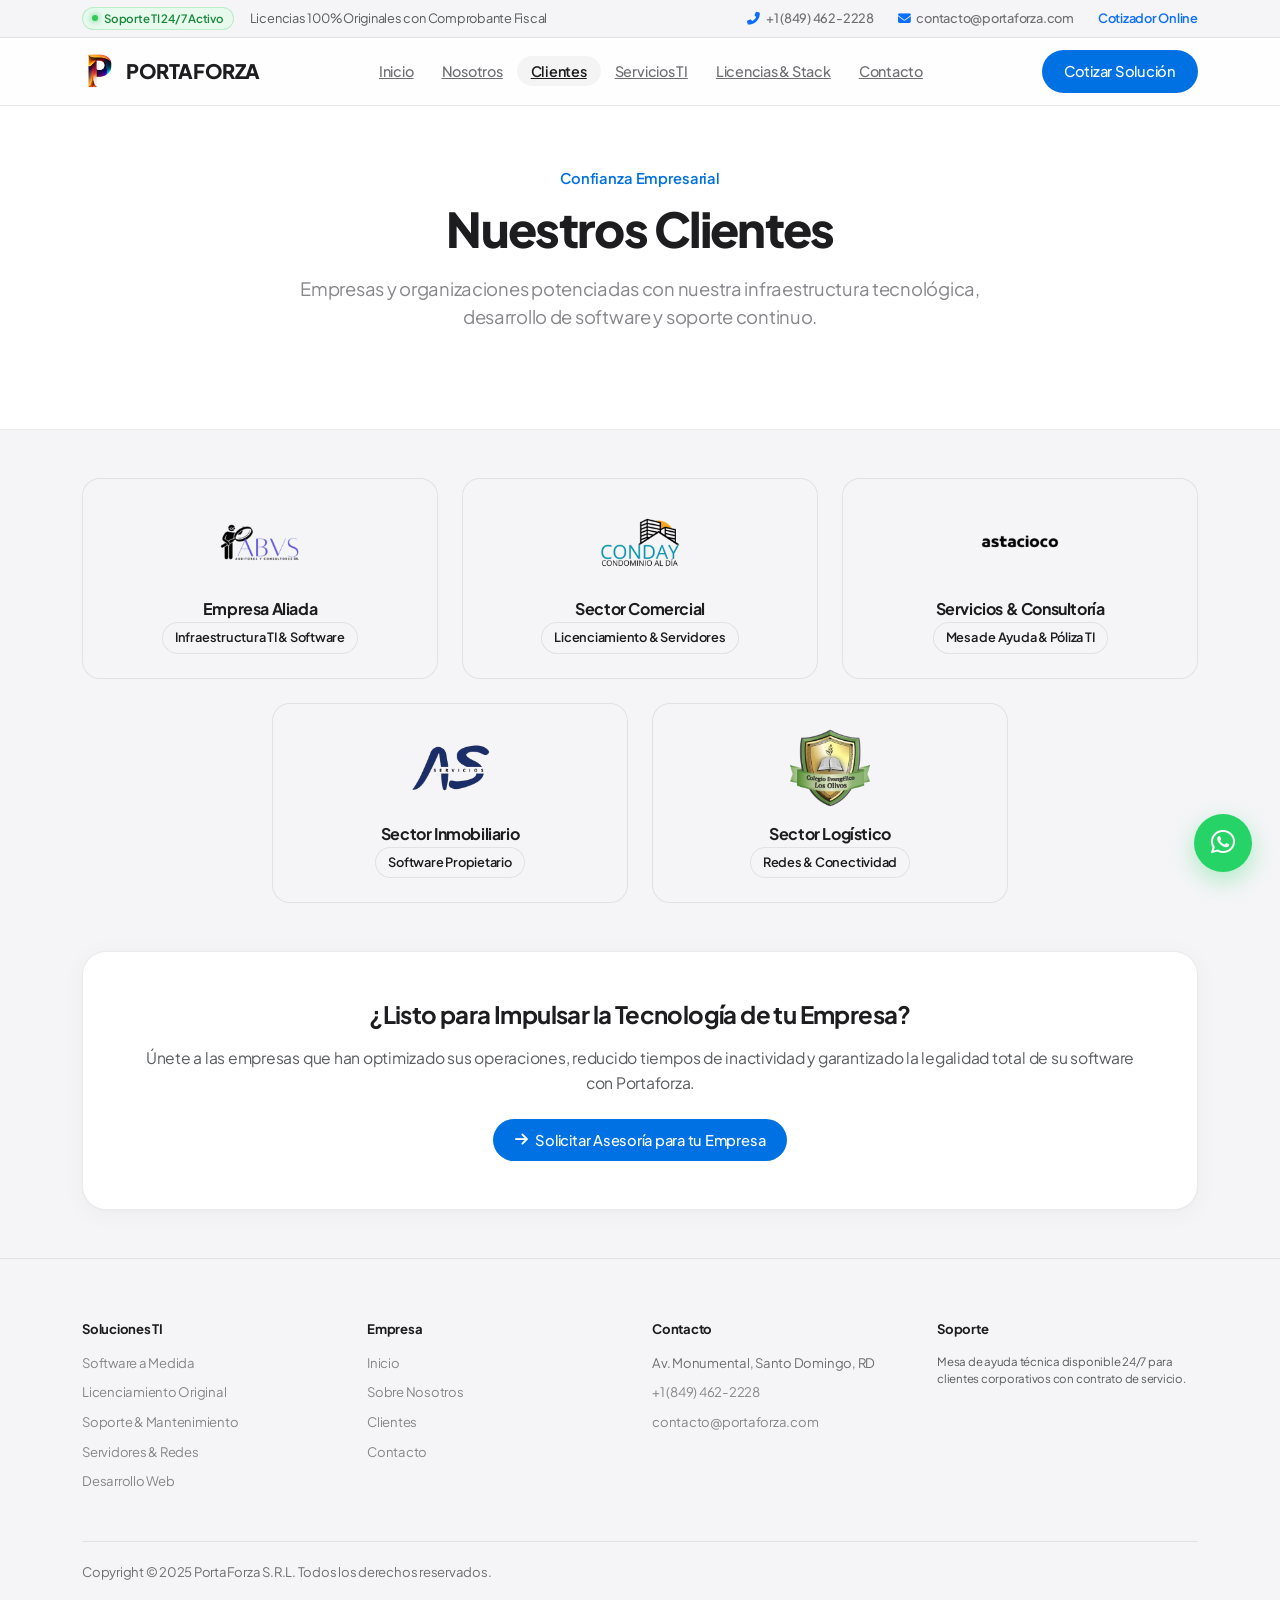
==== public/pags/clientes.html @ b7e05b94 "feat: rediseño web corporativo de Portaforza con arquitectura enterprise, 5 pilares TI y catálogo in" ====
<!DOCTYPE html>
<html lang="es">
<head>
    <meta charset="UTF-8">
    <meta name="viewport" content="width=device-width, initial-scale=1.0, maximum-scale=5.0, viewport-fit=cover">
    <title>Nuestros Clientes | PORTAFORZA Soluciones Tecnológicas</title>
    <meta name="description" content="Conoce las empresas y organizaciones que confían en las soluciones de infraestructura TI, desarrollo de software a medida y licenciamiento de Portaforza.">
    <meta name="robots" content="index, follow">
    <meta name="theme-color" content="#ffffff">

    <!-- Favicon -->
    <link rel="icon" href="../img/imageLogoPeque.ico" type="image/x-icon">
    <link rel="apple-touch-icon" href="../img/imageLogoPeque.png">

    <!-- Tipografía & Estilos -->
    <link rel="preconnect" href="https://fonts.googleapis.com">
    <link rel="preconnect" href="https://fonts.gstatic.com" crossorigin>
    <link href="https://cdn.jsdelivr.net/npm/bootstrap@5.3.2/dist/css/bootstrap.min.css" rel="stylesheet" crossorigin="anonymous">
    <link rel="stylesheet" href="https://cdnjs.cloudflare.com/ajax/libs/font-awesome/6.4.2/css/all.min.css" crossorigin="anonymous">
    <link rel="stylesheet" href="../css/styles.css">
</head>

<body>

    <!-- TOP UTILITY BAR -->
    <div class="top-utility-bar">
        <div class="container d-flex justify-content-between align-items-center">
            <div class="d-flex align-items-center gap-3">
                <span class="badge-live">Soporte TI 24/7 Activo</span>
                <span class="d-none d-md-inline text-muted">Licencias 100% Originales con Comprobante Fiscal</span>
            </div>
            <div class="d-flex align-items-center gap-4">
                <a href="tel:+18494622228"><i class="fas fa-phone-alt me-1 text-primary"></i> +1 (849) 462-2228</a>
                <a href="mailto:contacto@portaforza.com" class="d-none d-sm-inline"><i class="fas fa-envelope me-1 text-primary"></i> contacto@portaforza.com</a>
                <a href="../index.html#cotizador" class="fw-semibold text-primary d-none d-lg-inline">Cotizador Online</a>
            </div>
        </div>
    </div>

    <!-- NAVBAR FROSTED GLASS -->
    <nav class="navbar navbar-expand-lg navbar-pf">
        <div class="container">
            <a class="navbar-brand-custom" href="../index.html">
                <img src="../img/navLOGOimg.png" alt="PortaForza">
                <span>PORTAFORZA</span>
            </a>
            
            <button class="navbar-toggler border-0" type="button" data-bs-toggle="collapse" data-bs-target="#navbarEnterprise" aria-controls="navbarEnterprise" aria-expanded="false" aria-label="Menú">
                <i class="fas fa-bars text-dark fs-5"></i>
            </button>

            <div class="collapse navbar-collapse navbar-collapse-custom" id="navbarEnterprise">
                <ul class="navbar-nav mx-auto">
                    <li class="nav-item">
                        <a class="nav-link-custom" href="../index.html">Inicio</a>
                    </li>
                    <li class="nav-item">
                        <a class="nav-link-custom" href="nosotros.html">Nosotros</a>
                    </li>
                    <li class="nav-item">
                        <a class="nav-link-custom active" href="clientes.html">Clientes</a>
                    </li>
                    <li class="nav-item">
                        <a class="nav-link-custom" href="servicios.html">Servicios TI</a>
                    </li>
                    <li class="nav-item">
                        <a class="nav-link-custom" href="../index.html#catalogo">Licencias & Stack</a>
                    </li>
                    <li class="nav-item">
                        <a class="nav-link-custom" href="contacto.html">Contacto</a>
                    </li>
                </ul>
                <div class="d-flex align-items-center gap-2 mt-3 mt-lg-0">
                    <a href="../index.html#cotizador" class="btn-apple-primary">
                        Cotizar Solución
                    </a>
                </div>
            </div>
        </div>
    </nav>

    <!-- HEADER DE PÁGINA (Apple Style) -->
    <header class="hero-apple" style="padding: 60px 0 65px;">
        <div class="container text-center">
            <span class="hero-eyebrow">Confianza Empresarial</span>
            <h1 class="hero-headline" style="font-size: 3rem;">Nuestros Clientes</h1>
            <p class="hero-subhead mx-auto" style="font-size: 1.15rem;">
                Empresas y organizaciones potenciadas con nuestra infraestructura tecnológica, desarrollo de software y soporte continuo.
            </p>
        </div>
    </header>

    <!-- CONTENIDO DE CLIENTES -->
    <main class="py-5">
        <div class="container">
            
            <!-- Grid de Logos de Clientes -->
            <div class="row g-4 mb-5 justify-content-center">
                <div class="col-lg-4 col-md-6">
                    <div class="catalog-card-apple p-4 text-center d-flex flex-column align-items-center justify-content-center" style="min-height: 200px;">
                        <img src="../img/1-removebg-preview.png" alt="Cliente Corporativo" style="max-height: 80px; max-width: 180px; object-fit: contain;" class="mb-3">
                        <h6 class="fw-bold mb-1">Empresa Aliada</h6>
                        <span class="apple-pill-tag">Infraestructura TI & Software</span>
                    </div>
                </div>

                <div class="col-lg-4 col-md-6">
                    <div class="catalog-card-apple p-4 text-center d-flex flex-column align-items-center justify-content-center" style="min-height: 200px;">
                        <img src="../img/2-removebg-preview.png" alt="Cliente Corporativo" style="max-height: 80px; max-width: 180px; object-fit: contain;" class="mb-3">
                        <h6 class="fw-bold mb-1">Sector Comercial</h6>
                        <span class="apple-pill-tag">Licenciamiento & Servidores</span>
                    </div>
                </div>

                <div class="col-lg-4 col-md-6">
                    <div class="catalog-card-apple p-4 text-center d-flex flex-column align-items-center justify-content-center" style="min-height: 200px;">
                        <img src="../img/3-removebg-preview.png" alt="Cliente Corporativo" style="max-height: 80px; max-width: 180px; object-fit: contain;" class="mb-3">
                        <h6 class="fw-bold mb-1">Servicios & Consultoría</h6>
                        <span class="apple-pill-tag">Mesa de Ayuda & Póliza TI</span>
                    </div>
                </div>

                <div class="col-lg-4 col-md-6">
                    <div class="catalog-card-apple p-4 text-center d-flex flex-column align-items-center justify-content-center" style="min-height: 200px;">
                        <img src="../img/4-removebg-preview.png" alt="Cliente Corporativo" style="max-height: 80px; max-width: 180px; object-fit: contain;" class="mb-3">
                        <h6 class="fw-bold mb-1">Sector Inmobiliario</h6>
                        <span class="apple-pill-tag">Software Propietario</span>
                    </div>
                </div>

                <div class="col-lg-4 col-md-6">
                    <div class="catalog-card-apple p-4 text-center d-flex flex-column align-items-center justify-content-center" style="min-height: 200px;">
                        <img src="../img/6-removebg-preview.png" alt="Cliente Corporativo" style="max-height: 80px; max-width: 180px; object-fit: contain;" class="mb-3">
                        <h6 class="fw-bold mb-1">Sector Logístico</h6>
                        <span class="apple-pill-tag">Redes & Conectividad</span>
                    </div>
                </div>
            </div>

            <!-- Bento Card de Testimonios y Garantía -->
            <div class="bento-card p-5 text-center">
                <h4 class="fw-bold mb-3">¿Listo para Impulsar la Tecnología de tu Empresa?</h4>
                <p class="text-muted max-w-700 mx-auto mb-4">
                    Únete a las empresas que han optimizado sus operaciones, reducido tiempos de inactividad y garantizado la legalidad total de su software con Portaforza.
                </p>
                <div>
                    <a href="contacto.html" class="btn-apple-primary">
                        <i class="fas fa-arrow-right"></i> Solicitar Asesoría para tu Empresa
                    </a>
                </div>
            </div>

        </div>
    </main>

    <!-- FOOTER APPLE STYLE -->
    <footer class="footer-apple">
        <div class="container">
            <div class="row g-4">
                <div class="col-lg-3 col-md-6">
                    <div class="footer-apple-title">Soluciones TI</div>
                    <ul class="footer-apple-list">
                        <li><a href="servicios.html#software">Software a Medida</a></li>
                        <li><a href="../index.html#catalogo">Licenciamiento Original</a></li>
                        <li><a href="servicios.html#soporte">Soporte & Mantenimiento</a></li>
                        <li><a href="servicios.html#servidores">Servidores & Redes</a></li>
                        <li><a href="servicios.html#web">Desarrollo Web</a></li>
                    </ul>
                </div>

                <div class="col-lg-3 col-md-6">
                    <div class="footer-apple-title">Empresa</div>
                    <ul class="footer-apple-list">
                        <li><a href="../index.html">Inicio</a></li>
                        <li><a href="nosotros.html">Sobre Nosotros</a></li>
                        <li><a href="clientes.html">Clientes</a></li>
                        <li><a href="contacto.html">Contacto</a></li>
                    </ul>
                </div>

                <div class="col-lg-3 col-md-6">
                    <div class="footer-apple-title">Contacto</div>
                    <ul class="footer-apple-list">
                        <li>Av. Monumental, Santo Domingo, RD</li>
                        <li><a href="tel:+18494622228">+1 (849) 462-2228</a></li>
                        <li><a href="mailto:contacto@portaforza.com">contacto@portaforza.com</a></li>
                    </ul>
                </div>

                <div class="col-lg-3 col-md-6">
                    <div class="footer-apple-title">Soporte</div>
                    <p class="text-muted small">Mesa de ayuda técnica disponible 24/7 para clientes corporativos con contrato de servicio.</p>
                </div>
            </div>

            <div class="footer-bottom-apple">
                <div>Copyright &copy; 2025 PortaForza S.R.L. Todos los derechos reservados.</div>
            </div>
        </div>
    </footer>

    <!-- BOTÓN FLOTANTE DE WHATSAPP -->
    <a href="https://wa.me/18494622228?text=Hola%20Portaforza,%20deseo%20informaci%C3%B3n%20para%20mi%20empresa." target="_blank" class="floating-whatsapp-btn" aria-label="Contactar por WhatsApp">
        <i class="fab fa-whatsapp"></i>
        <span class="tooltip-text">Chatea con un Especialista</span>
    </a>

    <script src="https://cdn.jsdelivr.net/npm/bootstrap@5.3.2/dist/js/bootstrap.bundle.min.js"></script>
    <script src="../js/script.js"></script>
</body>
</html>
---- public/css/styles.css ----
@import url('https://fonts.googleapis.com/css2?family=Plus+Jakarta+Sans:ital,wght@0,300;0,400;0,500;0,600;0,700;0,800;1,400;1,600&family=JetBrains+Mono:wght@400;500;600&display=swap');

:root {
  /* Paleta Apple / Clean Tech Pro */
  --apple-bg: #f5f5f7;
  --apple-card: #ffffff;
  --apple-surface-hover: #ffffff;
  --apple-dark-section: #000000;
  --apple-dark-card: #161617;
  
  /* Textos Apple */
  --apple-text-primary: #1d1d1f;
  --apple-text-secondary: #86868b;
  --apple-text-muted: #6e6e73;
  --apple-text-light: #f5f5f7;
  --apple-text-light-subtle: #a1a1a6;

  /* Colores de Acento */
  --apple-blue: #0071e3;
  --apple-blue-hover: #0077ed;
  --apple-blue-light: #e8f2fc;
  --apple-green: #34c759;
  --apple-indigo: #5856d6;
  --apple-cyan: #30b0c7;

  /* Bordes & Sombras */
  --apple-border: rgba(0, 0, 0, 0.08);
  --apple-border-light: rgba(255, 255, 255, 0.12);
  --apple-shadow-card: 0 4px 24px rgba(0, 0, 0, 0.04), 0 1px 2px rgba(0, 0, 0, 0.02);
  --apple-shadow-hover: 0 16px 36px rgba(0, 0, 0, 0.08), 0 2px 6px rgba(0, 0, 0, 0.03);
  --apple-shadow-hero: 0 20px 40px rgba(0, 0, 0, 0.06);

  /* Radios & Transiciones */
  --apple-radius-sm: 12px;
  --apple-radius-md: 18px;
  --apple-radius-lg: 24px;
  --apple-radius-xl: 30px;
  --apple-radius-pill: 980px;
  --transition-apple: 0.3s cubic-bezier(0.25, 0.1, 0.25, 1);
  --transition-fast: 0.2s ease;
}

/* Base */
*, *::before, *::after {
  box-sizing: border-box;
}

html {
  scroll-behavior: smooth;
  scroll-padding-top: 85px; /* Offset para que el navbar sticky no tape los títulos de sección */
}

/* Transición suave de entrada/salida de página estilo Apple */
body {
  font-family: 'Plus Jakarta Sans', -apple-system, BlinkMacSystemFont, "SF Pro Text", "SF Pro Icons", "Helvetica Neue", Helvetica, Arial, sans-serif;
  color: var(--apple-text-primary);
  background-color: var(--apple-bg);
  line-height: 1.5;
  letter-spacing: -0.015em;
  overflow-x: hidden;
  padding-top: 0;
  opacity: 1;
  transition: opacity 0.22s cubic-bezier(0.25, 0.1, 0.25, 1);
}

body.page-transition-exit {
  opacity: 0;
}

/* Margen de scroll para todas las secciones con ID */
section[id], header[id], div[id] {
  scroll-margin-top: 85px;
}

/* Tipografía */
h1, h2, h3, h4, h5, h6 {
  font-weight: 700;
  color: var(--apple-text-primary);
  letter-spacing: -0.025em;
}

.mono-tag {
  font-family: 'JetBrains Mono', monospace;
  font-size: 0.78rem;
  letter-spacing: 0.04em;
  text-transform: uppercase;
}

/* TOP UTILITY BAR (Estilo Claro / Clean) */
.top-utility-bar {
  position: relative;
  width: 100%;
  height: 38px;
  background: var(--apple-bg);
  color: var(--apple-text-muted);
  font-size: 0.8rem;
  z-index: 1040;
  border-bottom: 1px solid var(--apple-border);
  display: flex;
  align-items: center;
}

.top-utility-bar a {
  color: var(--apple-text-muted);
  text-decoration: none;
  font-weight: 500;
  transition: color var(--transition-fast);
}

.top-utility-bar a:hover {
  color: var(--apple-blue);
}

.top-utility-bar .badge-live {
  display: inline-flex;
  align-items: center;
  gap: 6px;
  background: #e8f9ee;
  color: #1a893b;
  border: 1px solid rgba(52, 199, 89, 0.25);
  padding: 2px 9px;
  border-radius: var(--apple-radius-pill);
  font-size: 0.72rem;
  font-weight: 600;
}

.badge-live::before {
  content: '';
  width: 6px;
  height: 6px;
  border-radius: 50%;
  background: #34c759;
  box-shadow: 0 0 6px #34c759;
}

/* NAVBAR APPLE STYLE (Sticky Frosted Glass) */
.navbar-pf {
  position: sticky;
  top: 0;
  left: 0;
  width: 100%;
  min-height: 68px;
  background: rgba(255, 255, 255, 0.88);
  backdrop-filter: saturate(180%) blur(20px);
  -webkit-backdrop-filter: saturate(180%) blur(20px);
  border-bottom: 1px solid var(--apple-border);
  z-index: 1030;
  display: flex;
  align-items: center;
  transition: background-color var(--transition-fast), box-shadow var(--transition-fast);
}

.navbar-pf.scrolled {
  background: rgba(255, 255, 255, 0.98);
  box-shadow: 0 4px 20px rgba(0, 0, 0, 0.06);
}

.navbar-brand-custom {
  display: flex;
  align-items: center;
  gap: 10px;
  text-decoration: none;
  font-weight: 800;
  font-size: 1.25rem;
  color: var(--apple-text-primary);
  letter-spacing: -0.02em;
}

.navbar-brand-custom img {
  height: 34px;
  width: auto;
}

.navbar-brand-custom span {
  color: var(--apple-text-primary);
  font-weight: 800;
}

.nav-link-custom {
  color: var(--apple-text-muted) !important;
  font-weight: 500;
  font-size: 0.9rem;
  padding: 6px 14px !important;
  border-radius: var(--apple-radius-pill);
  transition: all var(--transition-fast);
}

.nav-link-custom:hover {
  color: var(--apple-text-primary) !important;
}

.nav-link-custom.active {
  color: var(--apple-text-primary) !important;
  font-weight: 600;
  background: rgba(0, 0, 0, 0.04);
}

/* BOTONES ESTILO APPLE */
.btn-apple-primary {
  background-color: var(--apple-blue);
  color: #ffffff;
  font-weight: 500;
  font-size: 0.92rem;
  padding: 10px 22px;
  border-radius: var(--apple-radius-pill);
  border: none;
  display: inline-flex;
  align-items: center;
  gap: 8px;
  transition: all var(--transition-fast);
  text-decoration: none;
}

.btn-apple-primary:hover {
  background-color: var(--apple-blue-hover);
  color: #ffffff;
  transform: scale(1.02);
}

.btn-apple-secondary {
  background: rgba(0, 0, 0, 0.05);
  color: var(--apple-text-primary);
  font-weight: 500;
  font-size: 0.92rem;
  padding: 10px 22px;
  border-radius: var(--apple-radius-pill);
  border: 1px solid var(--apple-border);
  display: inline-flex;
  align-items: center;
  gap: 8px;
  transition: all var(--transition-fast);
  text-decoration: none;
}

.btn-apple-secondary:hover {
  background: rgba(0, 0, 0, 0.08);
  color: var(--apple-text-primary);
  transform: scale(1.02);
}

.btn-apple-link {
  color: var(--apple-blue);
  font-weight: 500;
  font-size: 0.95rem;
  display: inline-flex;
  align-items: center;
  gap: 6px;
  text-decoration: none;
  transition: gap var(--transition-fast);
}

.btn-apple-link:hover {
  color: var(--apple-blue-hover);
  gap: 9px;
}

/* HERO SECTION APPLE STYLE (White Canvas & Crisp Typography) */
.hero-apple {
  background: #ffffff;
  padding: 70px 0 80px;
  text-align: center;
  position: relative;
  overflow: hidden;
  border-bottom: 1px solid var(--apple-border);
}

.hero-eyebrow {
  font-size: 0.92rem;
  font-weight: 600;
  color: var(--apple-blue);
  margin-bottom: 14px;
  letter-spacing: -0.01em;
  display: inline-block;
}

.hero-headline {
  font-size: 3.8rem;
  font-weight: 800;
  line-height: 1.08;
  color: var(--apple-text-primary);
  letter-spacing: -0.035em;
  max-width: 900px;
  margin: 0 auto 20px;
}

.hero-headline .hero-gradient {
  background: linear-gradient(180deg, #1d1d1f 0%, #434344 100%);
  -webkit-background-clip: text;
  -webkit-text-fill-color: transparent;
}

.hero-subhead {
  font-size: 1.35rem;
  color: var(--apple-text-secondary);
  font-weight: 400;
  line-height: 1.5;
  max-width: 720px;
  margin: 0 auto 34px;
  letter-spacing: -0.015em;
}

.hero-cta-group {
  display: flex;
  align-items: center;
  justify-content: center;
  gap: 16px;
  margin-bottom: 50px;
}

/* HERO SHOWCASE CARD (Bento Display) */
.hero-bento-showcase {
  background: var(--apple-bg);
  border-radius: var(--apple-radius-xl);
  border: 1px solid var(--apple-border);
  padding: 40px;
  box-shadow: var(--apple-shadow-hero);
  max-width: 1060px;
  margin: 0 auto;
}

.bento-metrics-row {
  display: grid;
  grid-template-columns: repeat(4, 1fr);
  gap: 20px;
}

.bento-metric-card {
  background: #ffffff;
  border-radius: var(--apple-radius-md);
  padding: 24px 20px;
  border: 1px solid var(--apple-border);
  text-align: left;
  transition: transform var(--transition-apple);
}

.bento-metric-card:hover {
  transform: translateY(-4px);
  box-shadow: var(--apple-shadow-card);
}

.bento-metric-card .metric-number {
  font-size: 2.2rem;
  font-weight: 800;
  color: var(--apple-text-primary);
  line-height: 1;
  margin-bottom: 6px;
  letter-spacing: -0.03em;
}

.bento-metric-card .metric-label {
  font-size: 0.85rem;
  color: var(--apple-text-secondary);
  font-weight: 500;
  margin: 0;
}

/* SECCIONES Y ENCABEZADOS (Apple Grid) */
.section-apple {
  padding: 90px 0;
}

.section-head-apple {
  text-align: center;
  max-width: 740px;
  margin: 0 auto 56px;
}

.section-head-apple .tag {
  font-size: 0.85rem;
  font-weight: 600;
  color: var(--apple-blue);
  text-transform: uppercase;
  letter-spacing: 0.05em;
  margin-bottom: 10px;
  display: block;
}

.section-head-apple h2 {
  font-size: 2.8rem;
  font-weight: 800;
  letter-spacing: -0.03em;
  line-height: 1.15;
  margin-bottom: 16px;
}

.section-head-apple p {
  font-size: 1.15rem;
  color: var(--apple-text-secondary);
  line-height: 1.6;
}

/* BENTO GRID DE LOS 5 PILARES */
.bento-grid-5 {
  display: grid;
  grid-template-columns: repeat(12, 1fr);
  gap: 24px;
}

.bento-card {
  background: #ffffff;
  border-radius: var(--apple-radius-lg);
  border: 1px solid var(--apple-border);
  padding: 36px;
  box-shadow: var(--apple-shadow-card);
  transition: all var(--transition-apple);
  display: flex;
  flex-direction: column;
  position: relative;
  overflow: hidden;
}

.bento-card:hover {
  transform: translateY(-5px);
  box-shadow: var(--apple-shadow-hover);
  border-color: rgba(0, 113, 227, 0.2);
}

.bento-col-8 {
  grid-column: span 8;
}

.bento-col-4 {
  grid-column: span 4;
}

.bento-col-6 {
  grid-column: span 6;
}

.bento-icon {
  width: 52px;
  height: 52px;
  border-radius: var(--apple-radius-sm);
  background: var(--apple-bg);
  color: var(--apple-blue);
  display: flex;
  align-items: center;
  justify-content: center;
  font-size: 1.4rem;
  margin-bottom: 22px;
}

.bento-card h3 {
  font-size: 1.5rem;
  font-weight: 700;
  margin-bottom: 12px;
  letter-spacing: -0.02em;
}

.bento-card p {
  color: var(--apple-text-secondary);
  font-size: 0.98rem;
  line-height: 1.6;
  margin-bottom: 22px;
}

.bento-badge-list {
  display: flex;
  flex-wrap: wrap;
  gap: 8px;
  margin-top: auto;
  margin-bottom: 24px;
}

.apple-pill-tag {
  background: var(--apple-bg);
  color: var(--apple-text-primary);
  font-size: 0.8rem;
  font-weight: 600;
  padding: 5px 12px;
  border-radius: var(--apple-radius-pill);
  border: 1px solid var(--apple-border);
}

/* CATÁLOGO INTERACTIVO ESTILO APPLE STORE */
.catalog-apple-section {
  background: #ffffff;
  padding: 90px 0;
  border-top: 1px solid var(--apple-border);
  border-bottom: 1px solid var(--apple-border);
}

.filter-pills-apple {
  display: flex;
  flex-wrap: wrap;
  gap: 10px;
  justify-content: center;
  margin-bottom: 44px;
}

.filter-pill-apple,
.filter-pill-btn {
  background: var(--apple-bg);
  color: var(--apple-text-secondary);
  border: 1px solid var(--apple-border);
  padding: 9px 22px;
  border-radius: var(--apple-radius-pill);
  font-size: 0.9rem;
  font-weight: 600;
  cursor: pointer;
  outline: none;
  user-select: none;
  transition: all var(--transition-fast);
}

.filter-pill-apple:hover,
.filter-pill-btn:hover {
  background: #e5e5ea;
  color: var(--apple-text-primary);
  transform: translateY(-1px);
}

.filter-pill-apple.active,
.filter-pill-btn.active {
  background: var(--apple-text-primary) !important;
  color: #ffffff !important;
  border-color: var(--apple-text-primary) !important;
  box-shadow: 0 4px 12px rgba(0, 0, 0, 0.15);
}

.fade-in {
  animation: appleFadeIn 0.35s cubic-bezier(0.16, 1, 0.3, 1) forwards;
}

@keyframes appleFadeIn {
  from {
    opacity: 0;
    transform: translateY(8px);
  }
  to {
    opacity: 1;
    transform: translateY(0);
  }
}

.catalog-card-apple {
  background: var(--apple-bg);
  border-radius: var(--apple-radius-md);
  border: 1px solid var(--apple-border);
  padding: 28px;
  height: 100%;
  display: flex;
  flex-direction: column;
  transition: all var(--transition-apple);
}

.catalog-card-apple:hover {
  background: #ffffff;
  transform: translateY(-4px);
  box-shadow: var(--apple-shadow-hover);
}

.catalog-card-apple .brand-label {
  font-size: 0.78rem;
  font-weight: 700;
  color: var(--apple-blue);
  text-transform: uppercase;
  margin-bottom: 10px;
}

.catalog-card-apple h4 {
  font-size: 1.25rem;
  font-weight: 700;
  margin-bottom: 8px;
}

.catalog-card-apple p {
  font-size: 0.9rem;
  color: var(--apple-text-secondary);
  flex-grow: 1;
  margin-bottom: 18px;
}

/* COTIZADOR ESTILO APPLE CONFIGURATOR */
.configurator-section {
  background: var(--apple-bg);
  padding: 90px 0;
}

.configurator-box {
  background: #ffffff;
  border-radius: var(--apple-radius-xl);
  border: 1px solid var(--apple-border);
  padding: 44px;
  box-shadow: var(--apple-shadow-hero);
}

.form-label-apple {
  font-size: 0.88rem;
  font-weight: 600;
  color: var(--apple-text-primary);
  margin-bottom: 8px;
  display: block;
}

.form-control-apple,
.form-select-apple {
  width: 100%;
  padding: 12px 16px;
  font-size: 0.95rem;
  border: 1px solid rgba(0, 0, 0, 0.15);
  border-radius: var(--apple-radius-sm);
  background-color: var(--apple-bg);
  color: var(--apple-text-primary);
  transition: all var(--transition-fast);
}

.form-control-apple:focus,
.form-select-apple:focus {
  border-color: var(--apple-blue);
  background-color: #ffffff;
  box-shadow: 0 0 0 3px var(--apple-blue-light);
  outline: none;
}

/* PARTNERS LOGO STRIP */
.partners-apple-strip {
  background: #ffffff;
  padding: 50px 0;
  border-top: 1px solid var(--apple-border);
}

.partner-logo-clean {
  height: 32px;
  opacity: 0.65;
  filter: grayscale(100%);
  transition: all var(--transition-fast);
}

.partner-logo-clean:hover {
  opacity: 1;
  filter: grayscale(0%);
}

/* FOOTER APPLE STYLE */
.footer-apple {
  background: var(--apple-bg);
  color: var(--apple-text-muted);
  font-size: 0.82rem;
  padding: 60px 0 30px;
  border-top: 1px solid var(--apple-border);
}

.footer-apple a {
  color: var(--apple-text-secondary);
  text-decoration: none;
  transition: color var(--transition-fast);
}

.footer-apple a:hover {
  color: var(--apple-blue);
}

.footer-apple-title {
  font-size: 0.82rem;
  font-weight: 700;
  color: var(--apple-text-primary);
  margin-bottom: 14px;
}

.footer-apple-list {
  list-style: none;
  padding: 0;
  margin: 0;
}

.footer-apple-list li {
  margin-bottom: 10px;
}

.footer-bottom-apple {
  margin-top: 40px;
  padding-top: 20px;
  border-top: 1px solid var(--apple-border);
  display: flex;
  flex-wrap: wrap;
  justify-content: space-between;
  align-items: center;
  color: var(--apple-text-muted);
}

/* BOTÓN FLOTANTE DE WHATSAPP */
.floating-whatsapp-btn {
  position: fixed;
  bottom: 28px;
  right: 28px;
  width: 58px;
  height: 58px;
  background: #25d366;
  color: #ffffff;
  border-radius: 50%;
  display: flex;
  align-items: center;
  justify-content: center;
  font-size: 1.7rem;
  box-shadow: 0 8px 24px rgba(37, 211, 102, 0.35);
  z-index: 999;
  text-decoration: none;
  transition: all var(--transition-apple);
}

.floating-whatsapp-btn:hover {
  transform: scale(1.08) translateY(-2px);
  color: #ffffff;
  box-shadow: 0 12px 28px rgba(37, 211, 102, 0.5);
}

.floating-whatsapp-btn .tooltip-text {
  position: absolute;
  right: 68px;
  background: #1d1d1f;
  color: #ffffff;
  font-size: 0.78rem;
  font-weight: 500;
  padding: 6px 14px;
  border-radius: var(--apple-radius-sm);
  white-space: nowrap;
  opacity: 0;
  pointer-events: none;
  transition: opacity var(--transition-fast);
}

.floating-whatsapp-btn:hover .tooltip-text {
  opacity: 1;
}

/* RESPONSIVE */
@media (max-width: 991px) {
  .hero-headline {
    font-size: 2.8rem;
  }
  .bento-col-8, .bento-col-4, .bento-col-6 {
    grid-column: span 12;
  }
  .bento-metrics-row {
    grid-template-columns: repeat(2, 1fr);
  }
  .navbar-collapse-custom {
    background: #ffffff;
    padding: 20px;
    border-radius: var(--apple-radius-md);
    border: 1px solid var(--apple-border);
    margin-top: 10px;
    box-shadow: var(--apple-shadow-hover);
  }
}

@media (max-width: 767px) {
  .top-utility-bar {
    display: none;
  }
  .hero-headline {
    font-size: 2.2rem;
  }
  .hero-subhead {
    font-size: 1.1rem;
  }
  .bento-metrics-row {
    grid-template-columns: 1fr;
  }
  .configurator-box {
    padding: 24px;
  }
}
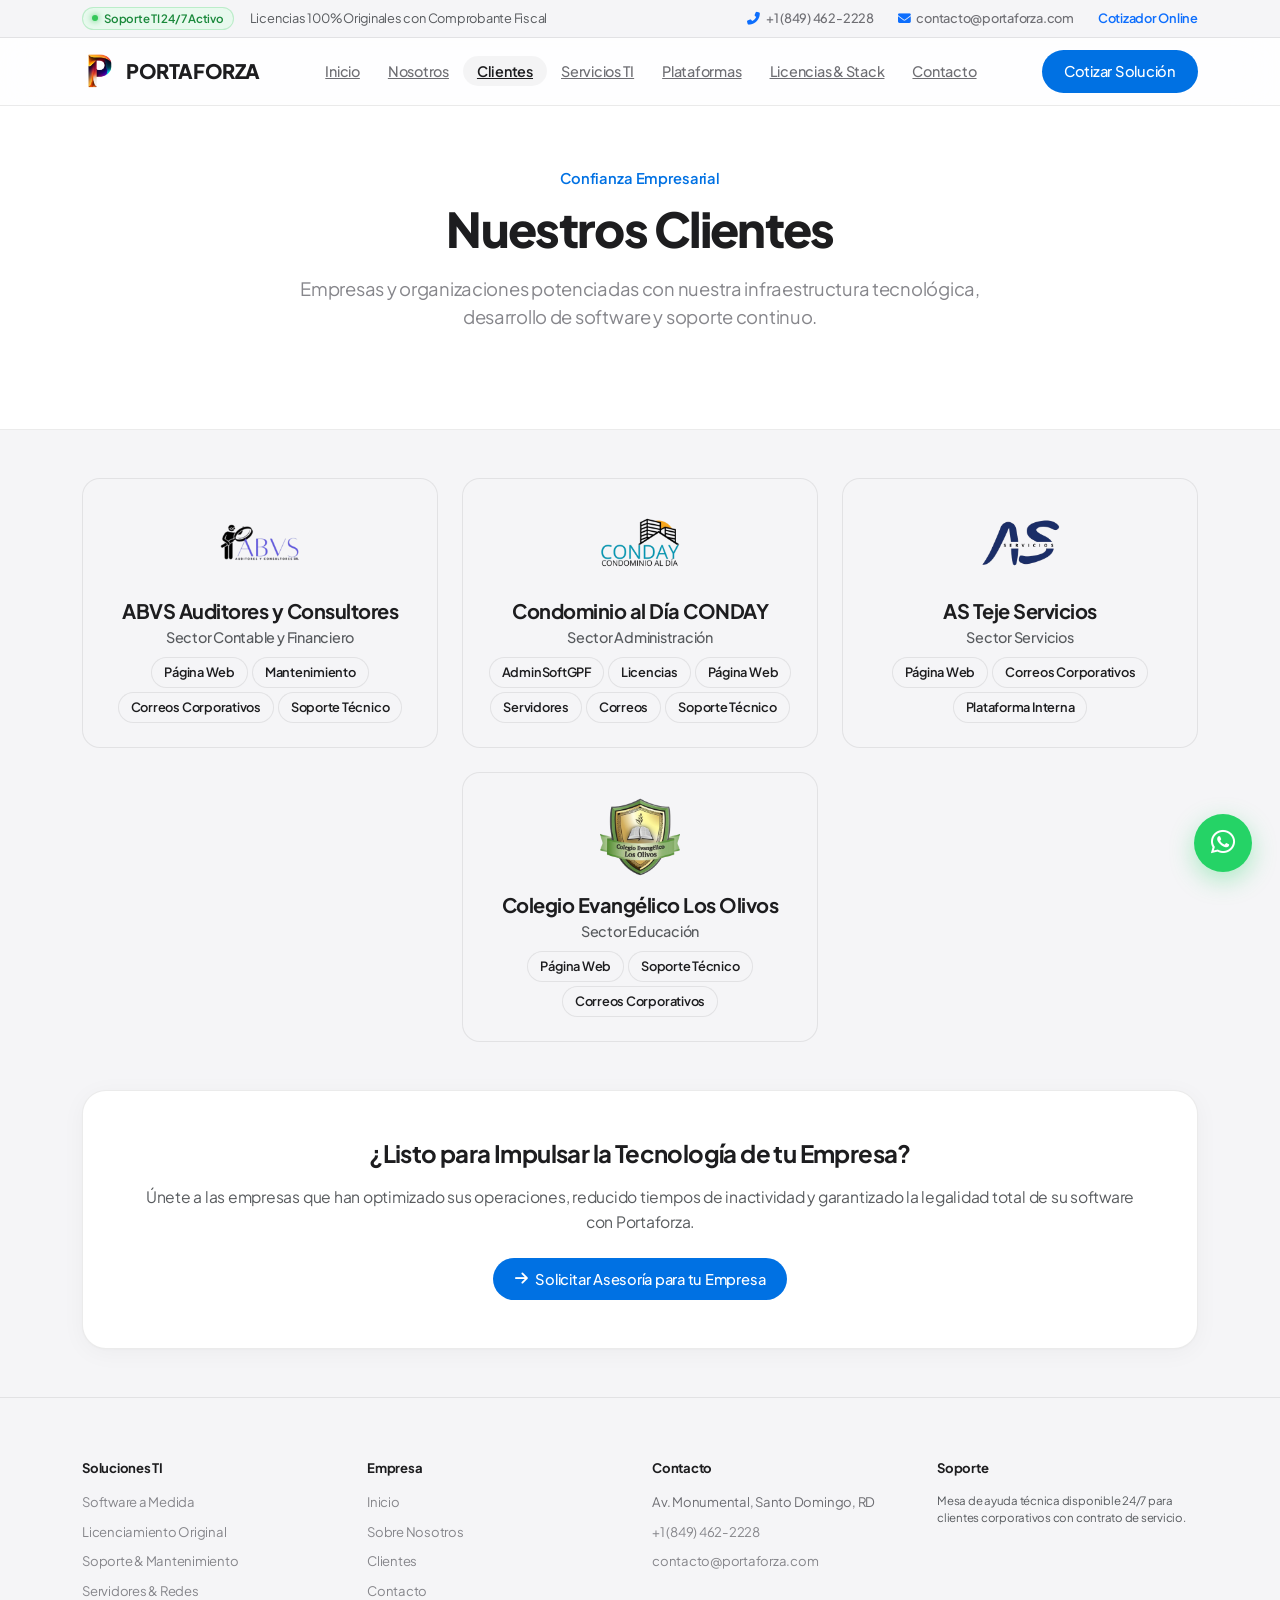
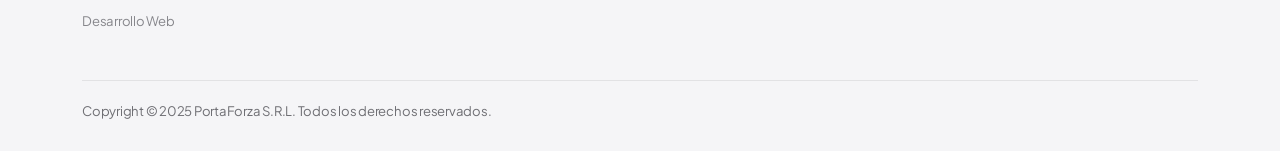
==== commit e18d6431: "feat: create core public HTML pages and services template for the website" ====
--- a/public/pags/clientes.html
+++ b/public/pags/clientes.html
@@ -64,6 +64,9 @@
                         <a class="nav-link-custom" href="servicios.html">Servicios TI</a>
                     </li>
                     <li class="nav-item">
+                        <a class="nav-link-custom" href="../Software/AdminSoftPF.html">Plataformas</a>
+                    </li>
+                    <li class="nav-item">
                         <a class="nav-link-custom" href="../index.html#catalogo">Licencias & Stack</a>
                     </li>
                     <li class="nav-item">
@@ -97,42 +100,58 @@
             <!-- Grid de Logos de Clientes -->
             <div class="row g-4 mb-5 justify-content-center">
                 <div class="col-lg-4 col-md-6">
-                    <div class="catalog-card-apple p-4 text-center d-flex flex-column align-items-center justify-content-center" style="min-height: 200px;">
-                        <img src="../img/1-removebg-preview.png" alt="Cliente Corporativo" style="max-height: 80px; max-width: 180px; object-fit: contain;" class="mb-3">
-                        <h6 class="fw-bold mb-1">Empresa Aliada</h6>
-                        <span class="apple-pill-tag">Infraestructura TI & Software</span>
-                    </div>
-                </div>
-
-                <div class="col-lg-4 col-md-6">
-                    <div class="catalog-card-apple p-4 text-center d-flex flex-column align-items-center justify-content-center" style="min-height: 200px;">
-                        <img src="../img/2-removebg-preview.png" alt="Cliente Corporativo" style="max-height: 80px; max-width: 180px; object-fit: contain;" class="mb-3">
-                        <h6 class="fw-bold mb-1">Sector Comercial</h6>
-                        <span class="apple-pill-tag">Licenciamiento & Servidores</span>
-                    </div>
-                </div>
-
-                <div class="col-lg-4 col-md-6">
-                    <div class="catalog-card-apple p-4 text-center d-flex flex-column align-items-center justify-content-center" style="min-height: 200px;">
-                        <img src="../img/3-removebg-preview.png" alt="Cliente Corporativo" style="max-height: 80px; max-width: 180px; object-fit: contain;" class="mb-3">
-                        <h6 class="fw-bold mb-1">Servicios & Consultoría</h6>
-                        <span class="apple-pill-tag">Mesa de Ayuda & Póliza TI</span>
-                    </div>
-                </div>
-
-                <div class="col-lg-4 col-md-6">
-                    <div class="catalog-card-apple p-4 text-center d-flex flex-column align-items-center justify-content-center" style="min-height: 200px;">
-                        <img src="../img/4-removebg-preview.png" alt="Cliente Corporativo" style="max-height: 80px; max-width: 180px; object-fit: contain;" class="mb-3">
-                        <h6 class="fw-bold mb-1">Sector Inmobiliario</h6>
-                        <span class="apple-pill-tag">Software Propietario</span>
-                    </div>
-                </div>
-
-                <div class="col-lg-4 col-md-6">
-                    <div class="catalog-card-apple p-4 text-center d-flex flex-column align-items-center justify-content-center" style="min-height: 200px;">
-                        <img src="../img/6-removebg-preview.png" alt="Cliente Corporativo" style="max-height: 80px; max-width: 180px; object-fit: contain;" class="mb-3">
-                        <h6 class="fw-bold mb-1">Sector Logístico</h6>
-                        <span class="apple-pill-tag">Redes & Conectividad</span>
+                    <div class="catalog-card-apple p-4 text-center d-flex flex-column align-items-center justify-content-center" style="min-height: 220px;">
+                        <img src="../img/1-removebg-preview.png" alt="ABVS Auditores y Consultores SRL" style="max-height: 80px; max-width: 180px; object-fit: contain;" class="mb-3">
+                        <h5 class="fw-bold mb-1">ABVS Auditores y Consultores</h5>
+                        <p class="text-muted small fw-medium mb-2">Sector Contable y Financiero</p>
+                        <div class="d-flex flex-wrap gap-1 justify-content-center">
+                            <span class="apple-pill-tag">Página Web</span>
+                            <span class="apple-pill-tag">Mantenimiento</span>
+                            <span class="apple-pill-tag">Correos Corporativos</span>
+                            <span class="apple-pill-tag">Soporte Técnico</span>
+                        </div>
+                    </div>
+                </div>
+
+                <div class="col-lg-4 col-md-6">
+                    <div class="catalog-card-apple p-4 text-center d-flex flex-column align-items-center justify-content-center" style="min-height: 220px;">
+                        <img src="../img/2-removebg-preview.png" alt="CONDAY - Condominio al Día" style="max-height: 80px; max-width: 180px; object-fit: contain;" class="mb-3">
+                        <h5 class="fw-bold mb-1">Condominio al Día CONDAY</h5>
+                        <p class="text-muted small fw-medium mb-2">Sector Administración</p>
+                        <div class="d-flex flex-wrap gap-1 justify-content-center">
+                            <span class="apple-pill-tag">AdminSoftGPF</span>
+                            <span class="apple-pill-tag">Licencias</span>
+                            <span class="apple-pill-tag">Página Web</span>
+                            <span class="apple-pill-tag">Servidores</span>
+                            <span class="apple-pill-tag">Correos</span>
+                            <span class="apple-pill-tag">Soporte Técnico</span>
+                        </div>
+                    </div>
+                </div>
+
+                <div class="col-lg-4 col-md-6">
+                    <div class="catalog-card-apple p-4 text-center d-flex flex-column align-items-center justify-content-center" style="min-height: 220px;">
+                        <img src="../img/4-removebg-preview.png" alt="AS Teje Servicios" style="max-height: 80px; max-width: 180px; object-fit: contain;" class="mb-3">
+                        <h5 class="fw-bold mb-1">AS Teje Servicios</h5>
+                        <p class="text-muted small fw-medium mb-2">Sector Servicios</p>
+                        <div class="d-flex flex-wrap gap-1 justify-content-center">
+                            <span class="apple-pill-tag">Página Web</span>
+                            <span class="apple-pill-tag">Correos Corporativos</span>
+                            <span class="apple-pill-tag">Plataforma Interna</span>
+                        </div>
+                    </div>
+                </div>
+
+                <div class="col-lg-4 col-md-6">
+                    <div class="catalog-card-apple p-4 text-center d-flex flex-column align-items-center justify-content-center" style="min-height: 220px;">
+                        <img src="../img/6-removebg-preview.png" alt="Colegio Evangélico Los Olivos" style="max-height: 80px; max-width: 180px; object-fit: contain;" class="mb-3">
+                        <h5 class="fw-bold mb-1">Colegio Evangélico Los Olivos</h5>
+                        <p class="text-muted small fw-medium mb-2">Sector Educación</p>
+                        <div class="d-flex flex-wrap gap-1 justify-content-center">
+                            <span class="apple-pill-tag">Página Web</span>
+                            <span class="apple-pill-tag">Soporte Técnico</span>
+                            <span class="apple-pill-tag">Correos Corporativos</span>
+                        </div>
                     </div>
                 </div>
             </div>
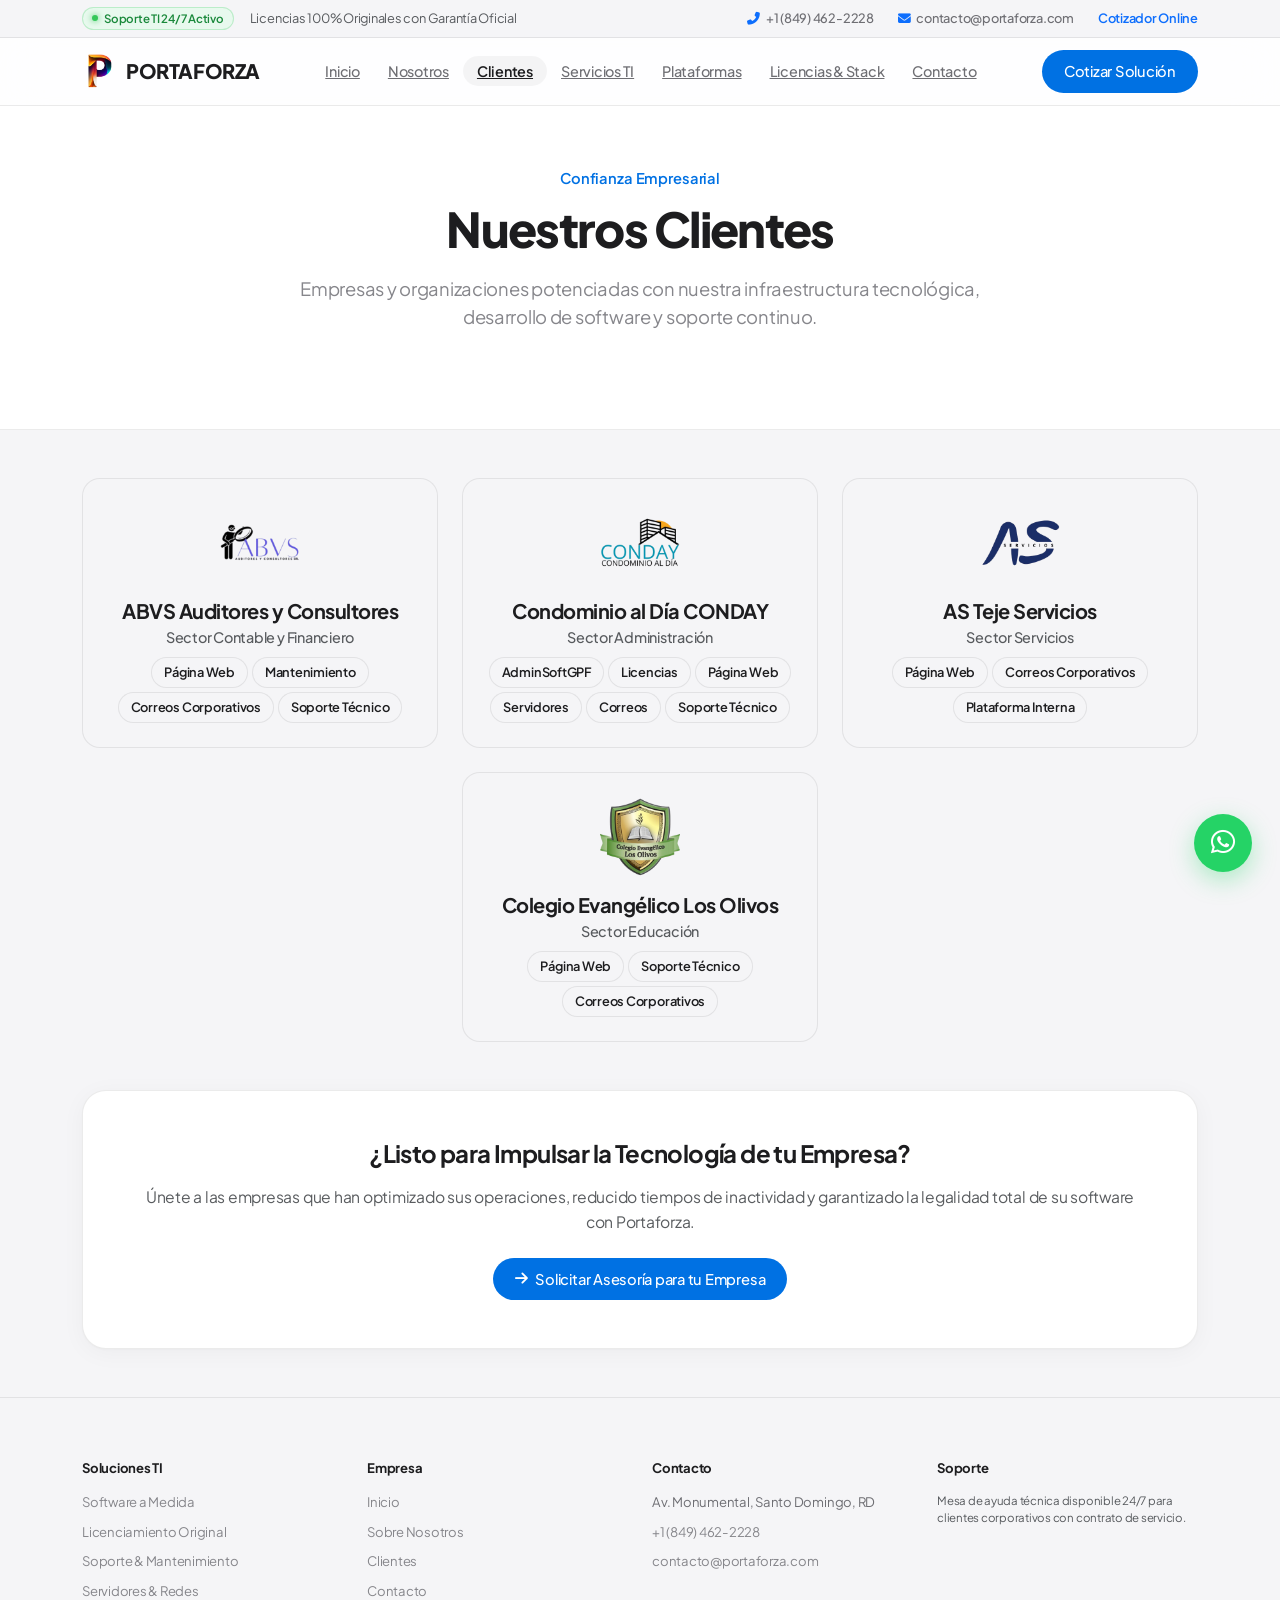
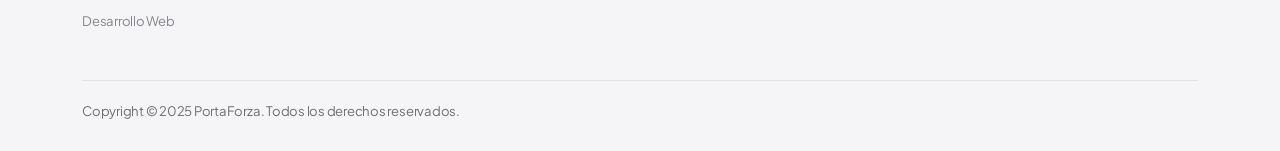
==== commit 3bdd6e29: "feat: add core HTML pages for website navigation and software views" ====
--- a/public/pags/clientes.html
+++ b/public/pags/clientes.html
@@ -3,10 +3,29 @@
 <head>
     <meta charset="UTF-8">
     <meta name="viewport" content="width=device-width, initial-scale=1.0, maximum-scale=5.0, viewport-fit=cover">
-    <title>Nuestros Clientes | PORTAFORZA Soluciones Tecnológicas</title>
-    <meta name="description" content="Conoce las empresas y organizaciones que confían en las soluciones de infraestructura TI, desarrollo de software a medida y licenciamiento de Portaforza.">
-    <meta name="robots" content="index, follow">
+    <title>Nuestros Clientes & Casos de Éxito | PORTAFORZA</title>
+    <meta name="description" content="Conoce las empresas y organizaciones que confían en las soluciones de infraestructura TI, desarrollo de software a medida, administración de condominios y licenciamiento de Portaforza.">
+    <meta name="keywords" content="clientes Portaforza, casos de exito tecnologia, soporte empresarial republica dominicana, software condominios clientes">
+    <meta name="robots" content="index, follow, max-snippet:-1, max-image-preview:large, max-video-preview:-1">
     <meta name="theme-color" content="#ffffff">
+    <link rel="canonical" href="https://portaforza.com/pags/clientes.html">
+    <meta name="referrer" content="strict-origin-when-cross-origin">
+
+    <!-- Open Graph -->
+    <meta property="og:locale" content="es_DO">
+    <meta property="og:site_name" content="PORTAFORZA">
+    <meta property="og:title" content="Nuestros Clientes & Casos de Éxito | PORTAFORZA">
+    <meta property="og:description" content="Empresas líderes que confían en nuestras soluciones de software, soporte y tecnología corporativa.">
+    <meta property="og:type" content="website">
+    <meta property="og:url" content="https://portaforza.com/pags/clientes.html">
+    <meta property="og:image" content="https://portaforza.com/img/navLOGOimg.png">
+    <meta property="og:image:alt" content="Clientes PortaForza">
+
+    <!-- Twitter Cards -->
+    <meta name="twitter:card" content="summary_large_image">
+    <meta name="twitter:title" content="Clientes & Casos de Éxito | PORTAFORZA">
+    <meta name="twitter:description" content="Empresas e instituciones que respaldan su infraestructura TI con Portaforza.">
+    <meta name="twitter:image" content="https://portaforza.com/img/navLOGOimg.png">
 
     <!-- Favicon -->
     <link rel="icon" href="../img/imageLogoPeque.ico" type="image/x-icon">
@@ -18,6 +37,21 @@
     <link href="https://cdn.jsdelivr.net/npm/bootstrap@5.3.2/dist/css/bootstrap.min.css" rel="stylesheet" crossorigin="anonymous">
     <link rel="stylesheet" href="https://cdnjs.cloudflare.com/ajax/libs/font-awesome/6.4.2/css/all.min.css" crossorigin="anonymous">
     <link rel="stylesheet" href="../css/styles.css">
+
+    <!-- Schema.org JSON-LD -->
+    <script type="application/ld+json">
+    {
+      "@context": "https://schema.org",
+      "@type": "AboutPage",
+      "name": "Nuestros Clientes - PortaForza",
+      "description": "Portafolio de clientes y organizaciones que confían en las soluciones tecnológicas de PortaForza.",
+      "publisher": {
+        "@type": "ProfessionalService",
+        "name": "PortaForza",
+        "url": "https://portaforza.com"
+      }
+    }
+    </script>
 </head>
 
 <body>
@@ -27,7 +61,7 @@
         <div class="container d-flex justify-content-between align-items-center">
             <div class="d-flex align-items-center gap-3">
                 <span class="badge-live">Soporte TI 24/7 Activo</span>
-                <span class="d-none d-md-inline text-muted">Licencias 100% Originales con Comprobante Fiscal</span>
+                <span class="d-none d-md-inline text-muted">Licencias 100% Originales con Garantía Oficial</span>
             </div>
             <div class="d-flex align-items-center gap-4">
                 <a href="tel:+18494622228"><i class="fas fa-phone-alt me-1 text-primary"></i> +1 (849) 462-2228</a>
@@ -213,13 +247,13 @@
             </div>
 
             <div class="footer-bottom-apple">
-                <div>Copyright &copy; 2025 PortaForza S.R.L. Todos los derechos reservados.</div>
+                <div>Copyright &copy; 2025 PortaForza. Todos los derechos reservados.</div>
             </div>
         </div>
     </footer>
 
     <!-- BOTÓN FLOTANTE DE WHATSAPP -->
-    <a href="https://wa.me/18494622228?text=Hola%20Portaforza,%20deseo%20informaci%C3%B3n%20para%20mi%20empresa." target="_blank" class="floating-whatsapp-btn" aria-label="Contactar por WhatsApp">
+    <a href="https://wa.me/18494622228?text=Hola%20Portaforza,%20deseo%20informaci%C3%B3n%20para%20mi%20empresa." target="_blank" rel="noopener noreferrer" class="floating-whatsapp-btn" aria-label="Contactar por WhatsApp">
         <i class="fab fa-whatsapp"></i>
         <span class="tooltip-text">Chatea con un Especialista</span>
     </a>
--- a/public/css/styles.css
+++ b/public/css/styles.css
@@ -724,10 +724,31 @@
   opacity: 1;
 }
 
-/* RESPONSIVE */
+/* RESPONSIVE & MULTI-DEVICE OPTIMIZATIONS */
+html, body {
+  max-width: 100%;
+  overflow-x: hidden;
+  position: relative;
+  -webkit-tap-highlight-color: transparent;
+}
+
+img, svg, video, canvas {
+  max-width: 100%;
+  height: auto;
+}
+
+@media (max-width: 1199px) {
+  .hero-headline {
+    font-size: 3.2rem;
+  }
+}
+
 @media (max-width: 991px) {
+  .hero-apple {
+    padding: 60px 0 40px;
+  }
   .hero-headline {
-    font-size: 2.8rem;
+    font-size: 2.6rem;
   }
   .bento-col-8, .bento-col-4, .bento-col-6 {
     grid-column: span 12;
@@ -740,8 +761,12 @@
     padding: 20px;
     border-radius: var(--apple-radius-md);
     border: 1px solid var(--apple-border);
-    margin-top: 10px;
-    box-shadow: var(--apple-shadow-hover);
+    margin-top: 12px;
+    box-shadow: 0 14px 28px rgba(0, 0, 0, 0.09);
+  }
+  .navbar-nav .nav-link-custom {
+    padding: 10px 12px;
+    display: block;
   }
 }
 
@@ -749,16 +774,80 @@
   .top-utility-bar {
     display: none;
   }
+  .hero-apple {
+    padding: 48px 0 32px;
+  }
   .hero-headline {
-    font-size: 2.2rem;
+    font-size: 2.1rem;
+    line-height: 1.18;
   }
   .hero-subhead {
-    font-size: 1.1rem;
+    font-size: 1.02rem;
+    margin-bottom: 24px;
+  }
+  .bento-card {
+    padding: 24px 20px;
   }
   .bento-metrics-row {
     grid-template-columns: 1fr;
   }
   .configurator-box {
-    padding: 24px;
+    padding: 24px 18px;
+  }
+  .filter-pills-apple {
+    gap: 8px;
+    margin-bottom: 24px;
+    justify-content: center;
+  }
+  .filter-pill-apple,
+  .filter-pill-btn {
+    padding: 7px 15px;
+    font-size: 0.82rem;
+  }
+  .floating-whatsapp-btn {
+    width: 52px;
+    height: 52px;
+    font-size: 1.5rem;
+    bottom: 20px;
+    right: 20px;
+  }
+  .floating-whatsapp-btn .tooltip-text {
+    display: none !important;
+  }
+  .footer-apple {
+    padding: 45px 0 25px;
+  }
+}
+
+@media (max-width: 576px) {
+  .hero-headline {
+    font-size: 1.75rem;
+  }
+  .hero-subhead {
+    font-size: 0.92rem;
+  }
+  .hero-cta-group {
+    flex-direction: column;
+    width: 100%;
+    gap: 10px;
+  }
+  .hero-cta-group .btn-apple-primary,
+  .hero-cta-group .btn-apple-secondary,
+  .hero-cta-group .btn-apple-link {
+    width: 100%;
+    justify-content: center;
+    text-align: center;
+  }
+  .catalog-card-apple {
+    padding: 20px 16px;
+  }
+  .bento-card {
+    padding: 20px 16px;
+    border-radius: var(--apple-radius-md);
+  }
+  .footer-bottom-apple {
+    flex-direction: column;
+    gap: 15px;
+    text-align: center;
   }
 }
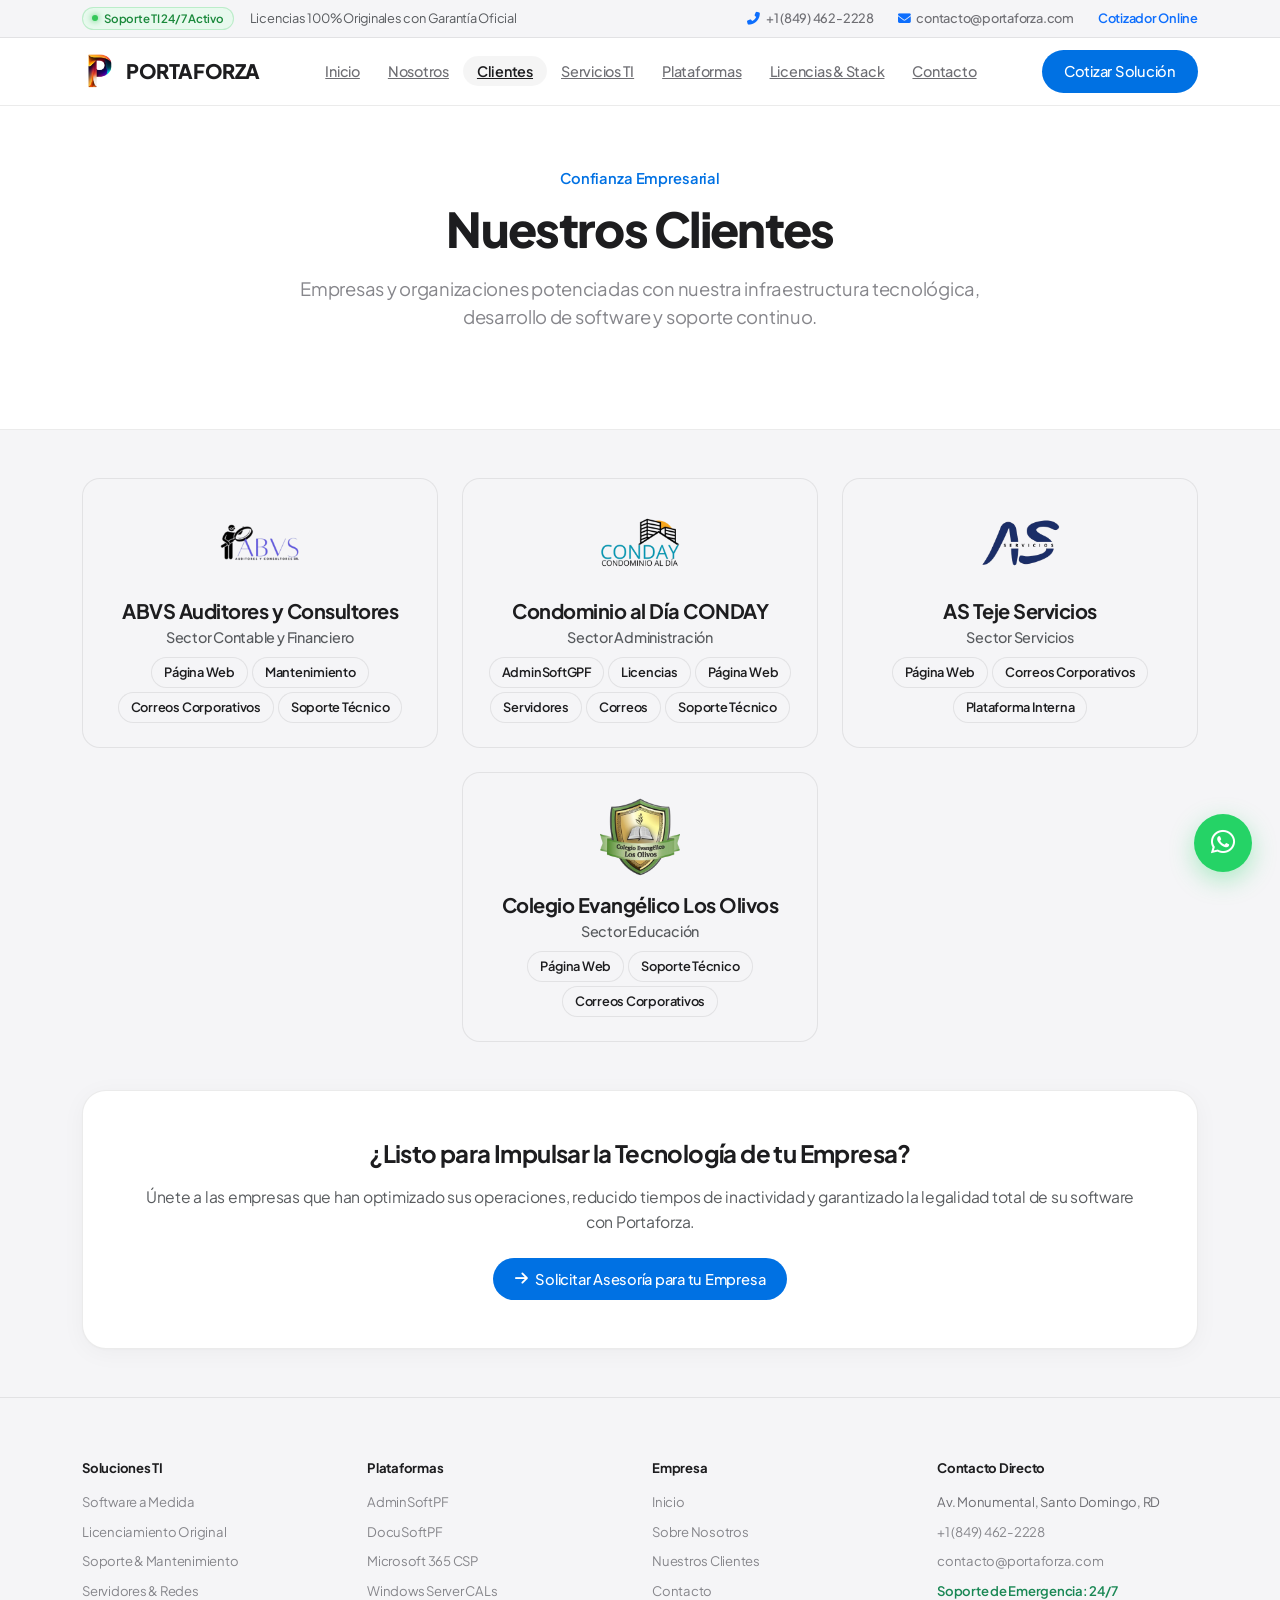
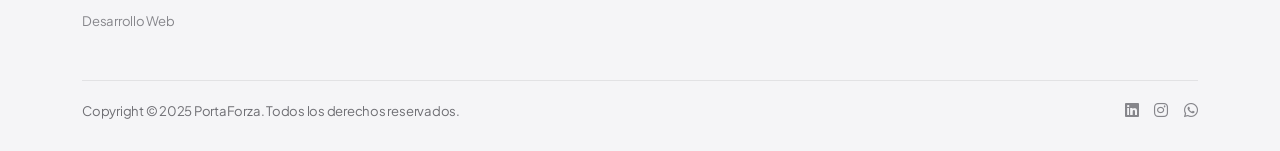
==== commit 400caf68: "fix: standardize footer across all pages and update versioning to v2.6" ====
--- a/public/pags/clientes.html
+++ b/public/pags/clientes.html
@@ -36,7 +36,7 @@
     <link rel="preconnect" href="https://fonts.gstatic.com" crossorigin>
     <link href="https://cdn.jsdelivr.net/npm/bootstrap@5.3.2/dist/css/bootstrap.min.css" rel="stylesheet" crossorigin="anonymous">
     <link rel="stylesheet" href="https://cdnjs.cloudflare.com/ajax/libs/font-awesome/6.4.2/css/all.min.css" crossorigin="anonymous">
-    <link rel="stylesheet" href="../css/styles.css">
+    <link rel="stylesheet" href="../css/styles.css?v=2.6">
 
     <!-- Schema.org JSON-LD -->
     <script type="application/ld+json">
@@ -207,6 +207,7 @@
     </main>
 
     <!-- FOOTER APPLE STYLE -->
+    <!-- FOOTER APPLE STYLE -->
     <footer class="footer-apple">
         <div class="container">
             <div class="row g-4">
@@ -222,32 +223,45 @@
                 </div>
 
                 <div class="col-lg-3 col-md-6">
+                    <div class="footer-apple-title">Plataformas</div>
+                    <ul class="footer-apple-list">
+                        <li><a href="../Software/AdminSoftPF.html">AdminSoftPF</a></li>
+                        <li><a href="contacto.html">DocuSoftPF</a></li>
+                        <li><a href="../index.html#catalogo">Microsoft 365 CSP</a></li>
+                        <li><a href="../index.html#catalogo">Windows Server CALs</a></li>
+                    </ul>
+                </div>
+
+                <div class="col-lg-3 col-md-6">
                     <div class="footer-apple-title">Empresa</div>
                     <ul class="footer-apple-list">
                         <li><a href="../index.html">Inicio</a></li>
                         <li><a href="nosotros.html">Sobre Nosotros</a></li>
-                        <li><a href="clientes.html">Clientes</a></li>
+                        <li><a href="clientes.html">Nuestros Clientes</a></li>
                         <li><a href="contacto.html">Contacto</a></li>
                     </ul>
                 </div>
 
                 <div class="col-lg-3 col-md-6">
-                    <div class="footer-apple-title">Contacto</div>
+                    <div class="footer-apple-title">Contacto Directo</div>
                     <ul class="footer-apple-list">
                         <li>Av. Monumental, Santo Domingo, RD</li>
                         <li><a href="tel:+18494622228">+1 (849) 462-2228</a></li>
                         <li><a href="mailto:contacto@portaforza.com">contacto@portaforza.com</a></li>
-                    </ul>
-                </div>
-
-                <div class="col-lg-3 col-md-6">
-                    <div class="footer-apple-title">Soporte</div>
-                    <p class="text-muted small">Mesa de ayuda técnica disponible 24/7 para clientes corporativos con contrato de servicio.</p>
+                        <li class="text-success fw-semibold">Soporte de Emergencia: 24/7</li>
+                    </ul>
                 </div>
             </div>
 
             <div class="footer-bottom-apple">
-                <div>Copyright &copy; 2025 PortaForza. Todos los derechos reservados.</div>
+                <div>
+                    Copyright &copy; 2025 PortaForza. Todos los derechos reservados.
+                </div>
+                <div class="d-flex gap-3">
+                    <a href="https://www.linkedin.com/company/portaforza/?viewAsMember=true" target="_blank" rel="noopener noreferrer" aria-label="LinkedIn"><i class="fab fa-linkedin fs-6"></i></a>
+                    <a href="https://www.instagram.com/portaforza" target="_blank" rel="noopener noreferrer" aria-label="Instagram"><i class="fab fa-instagram fs-6"></i></a>
+                    <a href="https://wa.me/18494622228" target="_blank" rel="noopener noreferrer" aria-label="WhatsApp"><i class="fab fa-whatsapp fs-6"></i></a>
+                </div>
             </div>
         </div>
     </footer>
@@ -259,6 +273,6 @@
     </a>
 
     <script src="https://cdn.jsdelivr.net/npm/bootstrap@5.3.2/dist/js/bootstrap.bundle.min.js"></script>
-    <script src="../js/script.js"></script>
+    <script src="../js/script.js?v=2.6"></script>
 </body>
 </html>
--- a/public/css/styles.css
+++ b/public/css/styles.css
@@ -57,7 +57,7 @@
   background-color: var(--apple-bg);
   line-height: 1.5;
   letter-spacing: -0.015em;
-  overflow-x: hidden;
+  overflow-x: clip;
   padding-top: 0;
   opacity: 1;
   transition: opacity 0.22s cubic-bezier(0.25, 0.1, 0.25, 1);
@@ -140,11 +140,11 @@
   left: 0;
   width: 100%;
   min-height: 68px;
-  background: rgba(255, 255, 255, 0.88);
+  background: rgba(255, 255, 255, 0.92);
   backdrop-filter: saturate(180%) blur(20px);
   -webkit-backdrop-filter: saturate(180%) blur(20px);
   border-bottom: 1px solid var(--apple-border);
-  z-index: 1030;
+  z-index: 1050;
   display: flex;
   align-items: center;
   transition: background-color var(--transition-fast), box-shadow var(--transition-fast);
@@ -727,7 +727,7 @@
 /* RESPONSIVE & MULTI-DEVICE OPTIMIZATIONS */
 html, body {
   max-width: 100%;
-  overflow-x: hidden;
+  overflow-x: clip;
   position: relative;
   -webkit-tap-highlight-color: transparent;
 }
@@ -850,4 +850,884 @@
     gap: 15px;
     text-align: center;
   }
-}+}
+
+/* ==========================================================================
+   BOTÓN INICIAR SESIÓN (ACCESO AL PORTAL SAAS ADMINSOFTGPF)
+   ========================================================================== */
+.btn-apple-login {
+    display: inline-flex !important;
+    align-items: center !important;
+    justify-content: center !important;
+    gap: 8px !important;
+    padding: 9px 22px !important;
+    font-size: 0.875rem !important;
+    font-weight: 600 !important;
+    color: #1d1d1f !important;
+    background: #ffffff !important;
+    border: 1px solid rgba(0, 0, 0, 0.18) !important;
+    border-radius: 980px !important;
+    text-decoration: none !important;
+    box-shadow: 0 2px 8px rgba(0, 0, 0, 0.08) !important;
+    backdrop-filter: blur(20px) !important;
+    -webkit-backdrop-filter: blur(20px) !important;
+    transition: all 0.25s cubic-bezier(0.4, 0, 0.2, 1) !important;
+    cursor: pointer !important;
+    white-space: nowrap !important;
+}
+
+.btn-apple-login:hover {
+    color: #ffffff !important;
+    background: #0071e3 !important;
+    border-color: #0071e3 !important;
+    box-shadow: 0 4px 14px rgba(0, 113, 227, 0.35) !important;
+    transform: translateY(-1px) !important;
+    text-decoration: none !important;
+}
+
+.btn-apple-login i {
+    font-size: 0.85rem !important;
+    color: #0071e3 !important;
+    transition: transform 0.2s ease, color 0.2s ease !important;
+}
+
+.btn-apple-login:hover i {
+    color: #ffffff !important;
+    transform: translateX(2px) !important;
+}
+
+/* Ajuste responsive para menú móvil */
+@media (max-width: 991.98px) {
+    .navbar-actions-mobile {
+        width: 100% !important;
+        margin-top: 15px !important;
+    }
+    .navbar-actions-mobile .btn-apple-login {
+        width: 100% !important;
+        text-align: center !important;
+        justify-content: center !important;
+    }
+}
+
+/* ==========================================================================
+   CONFIGURADOR CONSULTIVO DE VALOR (CONTACTO & ASESORÍA B2B)
+   ========================================================================== */
+
+/* Barra de Progreso del Asistente */
+.wizard-progress-wrapper {
+  margin-bottom: 28px;
+}
+
+.wizard-progress-header {
+  display: flex;
+  justify-content: space-between;
+  align-items: center;
+  margin-bottom: 8px;
+}
+
+.wizard-step-label {
+  font-size: 0.85rem;
+  font-weight: 700;
+  color: var(--apple-blue);
+  text-transform: uppercase;
+  letter-spacing: 0.05em;
+}
+
+.wizard-step-percent {
+  font-size: 0.82rem;
+  font-weight: 600;
+  color: var(--apple-text-secondary);
+}
+
+.wizard-progress-bar-bg {
+  width: 100%;
+  height: 6px;
+  background-color: rgba(0, 0, 0, 0.06);
+  border-radius: var(--apple-radius-pill);
+  overflow: hidden;
+}
+
+.wizard-progress-bar-fill {
+  height: 100%;
+  width: 25%;
+  background: linear-gradient(90deg, #0071e3 0%, #34c759 100%);
+  border-radius: var(--apple-radius-pill);
+  transition: width 0.35s cubic-bezier(0.25, 0.1, 0.25, 1);
+}
+
+/* Pasos del Wizard */
+.wizard-step-pane {
+  display: none;
+  animation: appleFadeIn 0.35s cubic-bezier(0.16, 1, 0.3, 1) forwards;
+}
+
+.wizard-step-pane.active {
+  display: block;
+}
+
+/* Tarjetas Seleccionables del Paso 1 (Líneas de Solución) */
+.option-cards-grid {
+  display: grid;
+  grid-template-columns: repeat(auto-fill, minmax(220px, 1fr));
+  gap: 14px;
+  margin-bottom: 24px;
+}
+
+.solution-option-card {
+  background: var(--apple-bg);
+  border: 1.5px solid var(--apple-border);
+  border-radius: var(--apple-radius-md);
+  padding: 18px 16px;
+  cursor: pointer;
+  user-select: none;
+  position: relative;
+  transition: all 0.25s cubic-bezier(0.25, 0.1, 0.25, 1);
+  display: flex;
+  flex-direction: column;
+  height: 100%;
+}
+
+.solution-option-card:hover {
+  background: #ffffff;
+  border-color: rgba(0, 113, 227, 0.4);
+  transform: translateY(-2px);
+  box-shadow: 0 6px 18px rgba(0, 0, 0, 0.05);
+}
+
+.solution-option-card.selected {
+  background: #ffffff;
+  border-color: var(--apple-blue);
+  box-shadow: 0 0 0 2px var(--apple-blue-light), 0 8px 24px rgba(0, 113, 227, 0.12);
+}
+
+.solution-option-card .card-check-icon {
+  position: absolute;
+  top: 14px;
+  right: 14px;
+  width: 20px;
+  height: 20px;
+  border-radius: 50%;
+  border: 1.5px solid rgba(0, 0, 0, 0.18);
+  display: flex;
+  align-items: center;
+  justify-content: center;
+  font-size: 0.65rem;
+  color: transparent;
+  transition: all 0.2s ease;
+}
+
+.solution-option-card.selected .card-check-icon {
+  background-color: var(--apple-blue);
+  border-color: var(--apple-blue);
+  color: #ffffff;
+}
+
+.solution-option-card .card-icon {
+  width: 42px;
+  height: 42px;
+  border-radius: var(--apple-radius-sm);
+  background: #ffffff;
+  color: var(--apple-blue);
+  display: flex;
+  align-items: center;
+  justify-content: center;
+  font-size: 1.25rem;
+  margin-bottom: 12px;
+  border: 1px solid var(--apple-border);
+  transition: all 0.2s ease;
+}
+
+.solution-option-card.selected .card-icon {
+  background: var(--apple-blue-light);
+  color: var(--apple-blue);
+}
+
+.solution-option-card h5 {
+  font-size: 1rem;
+  font-weight: 700;
+  margin-bottom: 4px;
+  line-height: 1.3;
+}
+
+.solution-option-card p {
+  font-size: 0.8rem;
+  color: var(--apple-text-secondary);
+  margin-bottom: 0;
+  line-height: 1.4;
+}
+
+/* Píldoras de Selección Rápida (Paso 2 y Paso 3) */
+.pill-options-group {
+  display: flex;
+  flex-wrap: wrap;
+  gap: 8px;
+  margin-bottom: 20px;
+}
+
+.select-pill-apple {
+  background: var(--apple-bg);
+  border: 1px solid var(--apple-border);
+  color: var(--apple-text-primary);
+  font-size: 0.88rem;
+  font-weight: 500;
+  padding: 9px 18px;
+  border-radius: var(--apple-radius-pill);
+  cursor: pointer;
+  user-select: none;
+  transition: all 0.2s ease;
+  display: inline-flex;
+  align-items: center;
+  gap: 8px;
+}
+
+.select-pill-apple:hover {
+  background: #ffffff;
+  border-color: rgba(0, 113, 227, 0.4);
+  transform: translateY(-1px);
+}
+
+.select-pill-apple.selected {
+  background: var(--apple-blue) !important;
+  border-color: var(--apple-blue) !important;
+  color: #ffffff !important;
+  font-weight: 600;
+  box-shadow: 0 4px 12px rgba(0, 113, 227, 0.25);
+}
+
+.select-pill-apple.selected i {
+  color: #ffffff !important;
+}
+
+/* Tarjetas de Nivel de Solución (Paso 3 - Value Tiers) */
+.tier-cards-row {
+  display: grid;
+  grid-template-columns: repeat(auto-fit, minmax(190px, 1fr));
+  gap: 12px;
+  margin-bottom: 22px;
+}
+
+.tier-card-apple {
+  background: var(--apple-bg);
+  border: 1.5px solid var(--apple-border);
+  border-radius: var(--apple-radius-md);
+  padding: 16px;
+  cursor: pointer;
+  position: relative;
+  transition: all 0.25s ease;
+  user-select: none;
+}
+
+.tier-card-apple:hover {
+  background: #ffffff;
+  border-color: rgba(0, 113, 227, 0.3);
+  transform: translateY(-2px);
+}
+
+.tier-card-apple.selected {
+  background: #ffffff;
+  border-color: var(--apple-blue);
+  box-shadow: 0 0 0 2px var(--apple-blue-light), 0 8px 20px rgba(0, 113, 227, 0.1);
+}
+
+.tier-card-apple .tier-badge {
+  font-size: 0.7rem;
+  font-weight: 700;
+  text-transform: uppercase;
+  padding: 3px 8px;
+  border-radius: var(--apple-radius-pill);
+  display: inline-block;
+  margin-bottom: 8px;
+}
+
+.tier-badge.badge-essential {
+  background: #e9ecef;
+  color: #495057;
+}
+
+.tier-badge.badge-corporate {
+  background: #e8f2fc;
+  color: #0071e3;
+}
+
+.tier-badge.badge-enterprise {
+  background: #fdf0db;
+  color: #b25e02;
+}
+
+.tier-card-apple h6 {
+  font-size: 0.95rem;
+  font-weight: 700;
+  margin-bottom: 4px;
+}
+
+.tier-card-apple p {
+  font-size: 0.78rem;
+  color: var(--apple-text-secondary);
+  margin-bottom: 0;
+  line-height: 1.35;
+}
+
+/* Tarjeta de Resumen Preliminar (Paso 4 - Executive Brief) */
+.diagnostic-preview-box {
+  background: #ffffff;
+  border: 1px solid var(--apple-border);
+  border-radius: var(--apple-radius-md);
+  padding: 22px;
+  margin-bottom: 24px;
+  box-shadow: var(--apple-shadow-card);
+  position: relative;
+  border-left: 4px solid var(--apple-blue);
+}
+
+.diagnostic-preview-header {
+  display: flex;
+  align-items: center;
+  justify-content: space-between;
+  margin-bottom: 14px;
+  padding-bottom: 10px;
+  border-bottom: 1px dashed var(--apple-border);
+}
+
+.diagnostic-item-row {
+  display: flex;
+  margin-bottom: 8px;
+  font-size: 0.88rem;
+  line-height: 1.4;
+}
+
+.diagnostic-item-label {
+  width: 145px;
+  flex-shrink: 0;
+  color: var(--apple-text-muted);
+  font-weight: 500;
+}
+
+.diagnostic-item-value {
+  color: var(--apple-text-primary);
+  font-weight: 600;
+}
+
+.diagnostic-bonuses {
+  background: #f8fafc;
+  border-radius: var(--apple-radius-sm);
+  padding: 12px 14px;
+  margin-top: 14px;
+  border: 1px solid rgba(0, 0, 0, 0.05);
+}
+
+.diagnostic-bonuses-title {
+  font-size: 0.78rem;
+  font-weight: 700;
+  color: var(--apple-text-primary);
+  text-transform: uppercase;
+  letter-spacing: 0.04em;
+  margin-bottom: 6px;
+  display: flex;
+  align-items: center;
+  gap: 6px;
+}
+
+.diagnostic-bonuses-list {
+  list-style: none;
+  padding-left: 0;
+  margin-bottom: 0;
+  font-size: 0.8rem;
+  color: var(--apple-text-secondary);
+}
+
+.diagnostic-bonuses-list li {
+  margin-bottom: 4px;
+  display: flex;
+  align-items: center;
+  gap: 6px;
+}
+
+.diagnostic-bonuses-list li:last-child {
+  margin-bottom: 0;
+}
+
+/* Botones de Navegación del Wizard */
+.wizard-nav-buttons {
+  display: flex;
+  align-items: center;
+  justify-content: space-between;
+  margin-top: 26px;
+  padding-top: 18px;
+  border-top: 1px solid var(--apple-border);
+}
+
+.btn-wizard-back {
+  background: transparent;
+  border: none;
+  color: var(--apple-text-secondary);
+  font-size: 0.9rem;
+  font-weight: 600;
+  display: inline-flex;
+  align-items: center;
+  gap: 6px;
+  cursor: pointer;
+  padding: 8px 16px;
+  border-radius: var(--apple-radius-pill);
+  transition: all 0.2s ease;
+}
+
+.btn-wizard-back:hover {
+  background: rgba(0, 0, 0, 0.05);
+  color: var(--apple-text-primary);
+}
+
+/* Columna Lateral de Confianza y Garantías */
+.guarantee-badge-card {
+  background: #ffffff;
+  border: 1px solid var(--apple-border);
+  border-radius: var(--apple-radius-md);
+  padding: 20px;
+  margin-bottom: 18px;
+  box-shadow: var(--apple-shadow-card);
+}
+
+.guarantee-badge-card h6 {
+  font-size: 0.95rem;
+  font-weight: 700;
+  margin-bottom: 8px;
+  display: flex;
+  align-items: center;
+  gap: 8px;
+}
+
+.guarantee-badge-card p {
+  font-size: 0.85rem;
+  color: var(--apple-text-secondary);
+  line-height: 1.45;
+  margin-bottom: 0;
+}
+
+.trust-clients-mini-strip {
+  display: flex;
+  align-items: center;
+  justify-content: space-between;
+  gap: 12px;
+  padding-top: 14px;
+  margin-top: 14px;
+  border-top: 1px solid var(--apple-border);
+}
+
+.trust-clients-mini-strip img {
+  max-height: 28px;
+  filter: grayscale(100%);
+  opacity: 0.7;
+  transition: all 0.2s ease;
+}
+
+.trust-clients-mini-strip img:hover {
+  filter: grayscale(0%);
+  opacity: 1;
+}
+
+@media (max-width: 767px) {
+  .option-cards-grid {
+    grid-template-columns: 1fr;
+  }
+  .tier-cards-row {
+    grid-template-columns: 1fr;
+  }
+  .diagnostic-item-row {
+    flex-direction: column;
+    margin-bottom: 10px;
+  }
+  .diagnostic-item-label {
+    width: 100%;
+    font-size: 0.78rem;
+    margin-bottom: 2px;
+  }
+}
+
+/* ==========================================================================
+   DECOY PRICING & CONFIGURADOR REACTIVO POR PRESUPUESTO (USD)
+   ========================================================================== */
+
+/* Grid de Tarjetas de Presupuesto con Efecto Señuelo */
+.budget-decoy-grid {
+  display: grid;
+  grid-template-columns: repeat(3, 1fr);
+  gap: 16px;
+  margin-bottom: 20px;
+}
+
+.budget-decoy-card {
+  background: var(--apple-bg);
+  border: 1.5px solid var(--apple-border);
+  border-radius: var(--apple-radius-md);
+  padding: 22px 18px;
+  cursor: pointer;
+  user-select: none;
+  position: relative;
+  transition: all 0.25s cubic-bezier(0.25, 0.1, 0.25, 1);
+  display: flex;
+  flex-direction: column;
+  height: 100%;
+}
+
+.budget-decoy-card:hover {
+  background: #ffffff;
+  border-color: rgba(0, 113, 227, 0.4);
+  transform: translateY(-3px);
+  box-shadow: 0 10px 24px rgba(0, 0, 0, 0.06);
+}
+
+.budget-decoy-card.selected {
+  background: #ffffff;
+  border-color: var(--apple-blue);
+  box-shadow: 0 0 0 2px var(--apple-blue-light), 0 12px 28px rgba(0, 113, 227, 0.15);
+  transform: translateY(-2px);
+}
+
+/* Tarjeta Central Destacada (Decoy Sweet Spot) */
+.budget-decoy-card.decoy-highlight {
+  border-color: rgba(0, 113, 227, 0.35);
+  background: #ffffff;
+  box-shadow: 0 6px 20px rgba(0, 113, 227, 0.08);
+}
+
+.budget-decoy-card .decoy-top-badge {
+  position: absolute;
+  top: -12px;
+  left: 50%;
+  transform: translateX(-50%);
+  background: var(--apple-blue);
+  color: #ffffff;
+  font-size: 0.68rem;
+  font-weight: 700;
+  text-transform: uppercase;
+  letter-spacing: 0.05em;
+  padding: 3px 12px;
+  border-radius: var(--apple-radius-pill);
+  box-shadow: 0 2px 8px rgba(0, 113, 227, 0.3);
+  white-space: nowrap;
+}
+
+.budget-decoy-card .budget-tier-title {
+  font-size: 1rem;
+  font-weight: 700;
+  color: var(--apple-text-primary);
+  margin-bottom: 6px;
+  margin-top: 4px;
+}
+
+.budget-decoy-card .budget-amount-tag {
+  font-size: 1.45rem;
+  font-weight: 800;
+  color: var(--apple-blue);
+  letter-spacing: -0.03em;
+  margin-bottom: 4px;
+  line-height: 1.2;
+}
+
+.budget-decoy-card .budget-period-label {
+  font-size: 0.75rem;
+  color: var(--apple-text-secondary);
+  font-weight: 500;
+  margin-bottom: 12px;
+}
+
+.budget-decoy-card .budget-summary-desc {
+  font-size: 0.8rem;
+  color: var(--apple-text-secondary);
+  line-height: 1.4;
+  margin-bottom: 14px;
+  flex-grow: 1;
+}
+
+.budget-decoy-card .budget-features-preview {
+  list-style: none;
+  padding-left: 0;
+  margin-bottom: 0;
+  border-top: 1px dashed var(--apple-border);
+  padding-top: 10px;
+  font-size: 0.76rem;
+  color: var(--apple-text-muted);
+}
+
+.budget-decoy-card .budget-features-preview li {
+  margin-bottom: 5px;
+  display: flex;
+  align-items: flex-start;
+  gap: 6px;
+}
+
+.budget-decoy-card .budget-features-preview li i {
+  color: var(--apple-blue);
+  margin-top: 2px;
+  font-size: 0.7rem;
+}
+
+/* Opción Flexible / Cotización Abierta */
+.flexible-budget-bar {
+  background: var(--apple-bg);
+  border: 1px dashed var(--apple-border);
+  border-radius: var(--apple-radius-md);
+  padding: 12px 18px;
+  display: flex;
+  align-items: center;
+  justify-content: space-between;
+  gap: 12px;
+  cursor: pointer;
+  transition: all 0.2s ease;
+  user-select: none;
+  margin-bottom: 24px;
+}
+
+.flexible-budget-bar:hover {
+  background: #ffffff;
+  border-color: var(--apple-blue);
+}
+
+.flexible-budget-bar.selected {
+  background: #ffffff;
+  border-color: var(--apple-blue);
+  border-style: solid;
+  box-shadow: 0 0 0 2px var(--apple-blue-light);
+}
+
+/* Caja de Alcance Garantizado por el Presupuesto (Paso 3) */
+.budget-scope-box {
+  background: #f0f7ff;
+  border: 1px solid rgba(0, 113, 227, 0.2);
+  border-radius: var(--apple-radius-md);
+  padding: 18px 20px;
+  margin-bottom: 24px;
+}
+
+.budget-scope-header {
+  display: flex;
+  align-items: center;
+  justify-content: space-between;
+  margin-bottom: 10px;
+  flex-wrap: wrap;
+  gap: 8px;
+}
+
+.budget-scope-badge {
+  background: var(--apple-blue);
+  color: #ffffff;
+  font-size: 0.78rem;
+  font-weight: 700;
+  padding: 4px 12px;
+  border-radius: var(--apple-radius-pill);
+}
+
+.budget-scope-title {
+  font-size: 0.95rem;
+  font-weight: 700;
+  color: var(--apple-text-primary);
+  margin-bottom: 0;
+}
+
+.budget-scope-summary-text {
+  font-size: 0.85rem;
+  color: var(--apple-text-secondary);
+  line-height: 1.45;
+  margin-bottom: 12px;
+}
+
+.upgrade-tier-hint {
+  display: inline-flex;
+  align-items: center;
+  gap: 6px;
+  font-size: 0.8rem;
+  color: var(--apple-blue);
+  font-weight: 600;
+  cursor: pointer;
+  text-decoration: none;
+  background: #ffffff;
+  padding: 4px 12px;
+  border-radius: var(--apple-radius-pill);
+  border: 1px solid rgba(0, 113, 227, 0.2);
+  transition: all 0.2s ease;
+}
+
+.upgrade-tier-hint:hover {
+  background: var(--apple-blue);
+  color: #ffffff;
+}
+
+/* Tabla Ejecutiva de Propuesta Ajustada en USD (Paso 4) */
+.proposal-table-apple {
+  width: 100%;
+  border-collapse: separate;
+  border-spacing: 0;
+  border: 1px solid var(--apple-border);
+  border-radius: var(--apple-radius-md);
+  overflow: hidden;
+  background: #ffffff;
+  margin-bottom: 20px;
+  font-size: 0.88rem;
+}
+
+.proposal-table-apple th {
+  background: #f8fafc;
+  padding: 12px 16px;
+  color: var(--apple-text-muted);
+  font-weight: 600;
+  font-size: 0.78rem;
+  text-transform: uppercase;
+  letter-spacing: 0.05em;
+  border-bottom: 1px solid var(--apple-border);
+  text-align: left;
+}
+
+.proposal-table-apple td {
+  padding: 14px 16px;
+  border-bottom: 1px solid rgba(0, 0, 0, 0.05);
+  color: var(--apple-text-primary);
+  vertical-align: middle;
+}
+
+.proposal-table-apple tr:last-child td {
+  border-bottom: none;
+}
+
+.proposal-table-apple .highlight-row {
+  background: #fafcfe;
+}
+
+.proposal-table-apple .amount-cell {
+  font-size: 1.25rem;
+  font-weight: 800;
+  color: var(--apple-blue);
+  letter-spacing: -0.02em;
+}
+
+/* Aviso de Licenciamiento Oficial Sujeto a Fabricante */
+.vendor-official-notice {
+  background: #fffbeb;
+  border: 1px solid #fef3c7;
+  border-left: 4px solid #f59e0b;
+  border-radius: var(--apple-radius-sm);
+  padding: 12px 16px;
+  margin-bottom: 20px;
+  font-size: 0.82rem;
+  color: #92400e;
+  line-height: 1.45;
+}
+
+@media (max-width: 991px) {
+  .budget-decoy-grid {
+    grid-template-columns: 1fr;
+  }
+}
+
+/* Tarjetas de Selección de Tiempo y Personalización (Paso 2) */
+.time-custom-cards-grid {
+  display: grid;
+  grid-template-columns: repeat(3, 1fr);
+  gap: 12px;
+  margin-bottom: 20px;
+}
+
+.time-custom-card {
+  background: var(--apple-bg);
+  border: 1.5px solid var(--apple-border);
+  border-radius: var(--apple-radius-md);
+  padding: 16px 14px;
+  cursor: pointer;
+  user-select: none;
+  position: relative;
+  transition: all 0.25s ease;
+  display: flex;
+  flex-direction: column;
+}
+
+.time-custom-card:hover {
+  background: #ffffff;
+  border-color: rgba(0, 113, 227, 0.35);
+  transform: translateY(-2px);
+}
+
+.time-custom-card.selected {
+  background: #ffffff;
+  border-color: var(--apple-blue);
+  box-shadow: 0 0 0 2px var(--apple-blue-light), 0 8px 20px rgba(0, 113, 227, 0.1);
+}
+
+.time-custom-card .card-head-badge {
+  font-size: 0.68rem;
+  font-weight: 700;
+  padding: 2px 8px;
+  border-radius: var(--apple-radius-pill);
+  display: inline-block;
+  margin-bottom: 8px;
+  width: fit-content;
+}
+
+.time-custom-card h6 {
+  font-size: 0.95rem;
+  font-weight: 700;
+  margin-bottom: 4px;
+  line-height: 1.3;
+}
+
+.time-custom-card p {
+  font-size: 0.78rem;
+  color: var(--apple-text-secondary);
+  margin-bottom: 0;
+  line-height: 1.35;
+}
+
+/* Alerta amigable cuando pide Urgencia + Presupuesto Bajo */
+.urgency-low-budget-alert {
+  background: #fff8eb;
+  border: 1px solid #fed7aa;
+  border-left: 4px solid #ea580c;
+  border-radius: var(--apple-radius-md);
+  padding: 14px 18px;
+  margin-bottom: 20px;
+  animation: appleFadeIn 0.3s ease;
+}
+
+.urgency-low-budget-alert h6 {
+  font-size: 0.9rem;
+  font-weight: 700;
+  color: #9a3412;
+  margin-bottom: 4px;
+  display: flex;
+  align-items: center;
+  gap: 8px;
+}
+
+.urgency-low-budget-alert p {
+  font-size: 0.82rem;
+  color: #7c2d12;
+  margin-bottom: 8px;
+  line-height: 1.4;
+}
+
+.btn-switch-normal-time {
+  background: #ffffff;
+  color: #c2410c;
+  border: 1px solid #fdba74;
+  font-size: 0.78rem;
+  font-weight: 600;
+  padding: 5px 12px;
+  border-radius: var(--apple-radius-pill);
+  cursor: pointer;
+  transition: all 0.2s ease;
+  display: inline-flex;
+  align-items: center;
+  gap: 6px;
+}
+
+.btn-switch-normal-time:hover {
+  background: #ea580c;
+  color: #ffffff;
+  border-color: #ea580c;
+}
+
+@media (max-width: 767px) {
+  .time-custom-cards-grid {
+    grid-template-columns: 1fr;
+  }
+}
+
+
+
